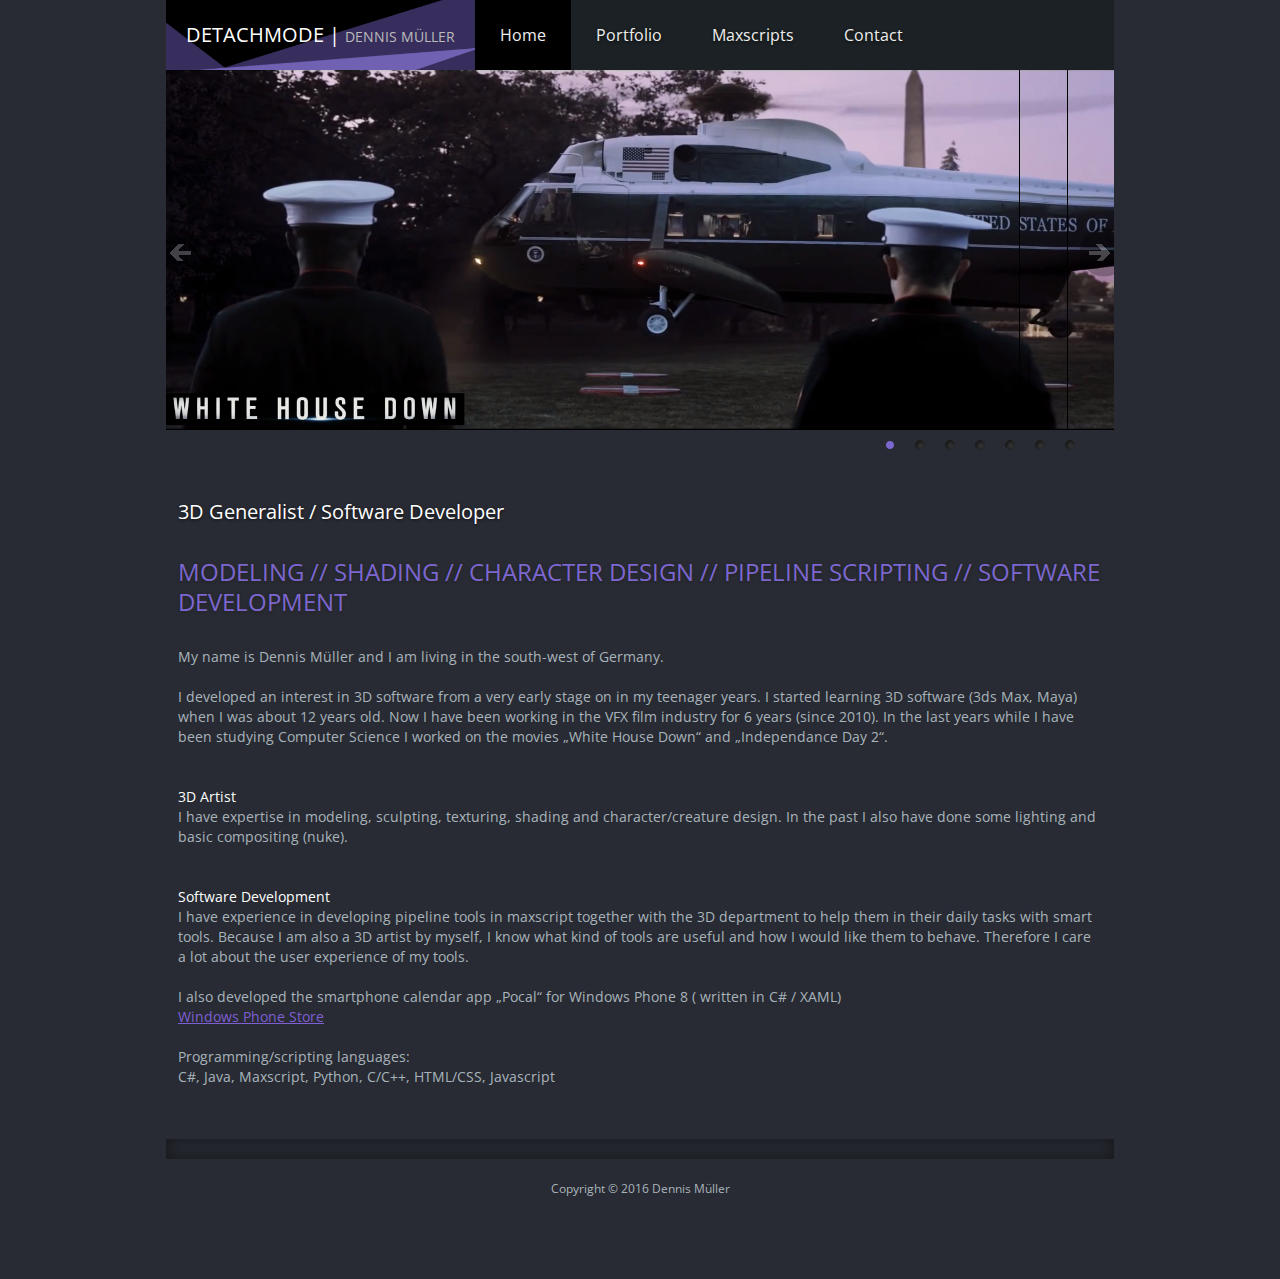
==== index.html @ cc7fb08e "init" ====
<!DOCTYPE html PUBLIC "-//W3C//DTD XHTML 1.0 Transitional//EN" "http://www.w3.org/TR/xhtml1/DTD/xhtml1-transitional.dtd">
<html xmlns="http://www.w3.org/1999/xhtml">
<head>
	<title>Detachmode</title>
	<meta http-equiv="content-type" content="text/html; charset=utf-8" />
	<meta http-equiv="imagetoolbar" content="no" />
	<meta name="keywords" content="VFX, 3DArtist, 3D, Zbrush" />
	<meta name="description" content="Portfolio Dennis Müller" />
	<style type="text/css">
	* { margin: 0; outline: none; }


	</style>

	<!-- sliderman.js -->
	<script type="text/javascript" src="js/sliderman.1.3.7.js"></script>
	<link rel="stylesheet" type="text/css" href="css/mystyle.css" />
	<link href='http://fonts.googleapis.com/css?family=Open+Sans:400,300' rel='stylesheet' type='text/css'>
	<!-- /sliderman.js -->
	<body>
		<div id="wrapper">
			<div id="menuleiste">
				<div id="logo">
					<br>DETACHMODE |
					<span style="color:#bbb ;font-size:70%">DENNIS MÜLLER</span>
				</div>
				<a href="index.html"><div id="menu" class="currentMenu" >Home </div></a>
				<a href="gallery.html"><div id="menu">Portfolio</div></a>
				<a href="maxscript.html"><div id="menu">Maxscripts </div></a>
				<a href="about.html"><div id="menu">Contact</div></a>
			</div>
				<div id="slider_container_2" >
					<div id="SliderName_2" class="SliderName_2">
						<img src="img/1.jpg" width="791" height="363" alt="Demo2 first" title="Demo2 first" usemap="#img1map" />
						<map name="img1map">
							<area href="#img1map-area1" shape="rect" coords="100,100,200,200" />
							<area href="#img1map-area2" shape="rect" coords="300,100,400,200" />
						</map>
						<div class="SliderName_2Description">Featured model: <strong>temp</strong></div>
						<img src="img/2.jpg" width="791" height="363" alt="Demo2 second" title="Demo2 second" />
						<div class="SliderName_2Description">Featured model: <strong>temp</strong></div>
						<img src="img/SideDark.jpg" width="791" height="363" alt="Demo2 third" title="Demo2 third" />
						<div class="SliderName_2Description">Featured model: <strong>temp</strong></div>
						<img src="img/manouBabyBanner.jpg" width="791" height="363" alt="Demo2 third" title="Demo2 third" />
						<div class="SliderName_2Description">Featured model: <strong>temp</strong></div>
						<img src="img/4.jpg" width="791" height="363" alt="Demo2 fourth" title="Demo2 fourth" />
						<div class="SliderName_2Description">Featured model: <strong>temp</strong></div>
						<img src="img/5.jpg" width="791" height="363" alt="Demo2 fourth" title="Demo2 fourth" />
						<div class="SliderName_2Description">Featured model: <strong>temp</strong></div>
						<img src="img/6.jpg" width="791" height="363" alt="Demo2 fourth" title="Demo2 fourth" />
						<div class="SliderName_2Description">Featured model: <strong>temp</strong></div>
					</div>
					<div class="c"></div>
					<div class="c"></div>
					<div id="SliderNameNavigation_2"></div>

					<script type="text/javascript">


					effectsDemo2 = 'blinds,fade';
					var demoSlider_2 = Sliderman.slider({container: 'SliderName_2', width: 948, height: 360, effects: effectsDemo2,
					display: {
						autoplay: 3000,
						loading: {background: '#000000', opacity: 0.5, image: 'img/loading.gif'},
						buttons: {hide: false, opacity: 1, prev: {className: 'SliderNamePrev_2', label: ''}, next: {className: 'SliderNameNext_2', label: ''}},

						navigation: {container: 'SliderNameNavigation_2', label: '<img src="img/clear.gif" />'}
					}
				});
				</script>
			<!-- </div> -->
		</div>

		<!-- <div id="wrapper"> -->
		<!-- <br/> -->
		<!-- <hr> -->
		<div class="textPadding">

			<h1>3D Generalist / Software Developer</h1>


			<br/>



			<h2>MODELING // SHADING // CHARACTER DESIGN // PIPELINE SCRIPTING // SOFTWARE DEVELOPMENT</h2>
			<p>
			</br>
			My name is  Dennis Müller and I am living in the south-west of Germany.</br></br>
			I developed an interest in 3D software from a very early stage on in my teenager years. I started learning 3D software (3ds Max, Maya) when I was about 12 years old.
			Now I have been working in the VFX film industry for 6 years (since 2010).
			In the last years while I have been studying Computer Science I worked on the movies „White House Down“ and „Independance Day 2“.

		</br>
	</br>
	<p style="color:#fff" ></br>
		3D Artist
	</p  >

	I have expertise in modeling, sculpting, texturing, shading and character/creature design.
	In the past I also have done some lighting and basic compositing (nuke).

</br></br>
<p style="color:#fff" ></br>
	Software Development
</p  >

I have experience in developing pipeline tools in maxscript together with the 3D department to help them in their
daily tasks with smart tools. Because I am also a 3D artist by myself,
I know what kind of tools are useful and how I would like them to behave.
Therefore I care a lot about the user experience of my tools.
</br></br>
I also developed the smartphone calendar app „Pocal“ for Windows Phone 8 ( written in C# / XAML) <br/>
<a href="https://www.microsoft.com/en-us/store/apps/pocal/9nblgggzjg6n">Windows Phone Store</a>
</br></br>
Programming/scripting languages:</br>
C#, Java, Maxscript, Python, C/C++, HTML/CSS, Javascript
</br></br>
</p>
</div>






<br>
<div >
	<hr>
	</br>
	<div id="copyright">Copyright © 2016 Dennis Müller</div>
	</br></br></br></br>
</div>


</div>
</body>
</html>
---- css/mystyle.css ----
*{
	margin: 0 auto;
}
body {

	background-color: #282b33;
	color: #a8b4bb;
	font-family:Open Sans;
	font-size:14px;
	line-height: 20px;
}


a{
	color: #7e5fd4;
}



.c {
	clear: both;
}
.d {

	clear: both;
	padding: 20px 20px 10px 60px;
}

.floatImage{
	float: right;
	height: 400px;
	padding: 6px;

}

hr {
	clear: both;
	height: 20px;
	border: 0; box-shadow:
	inset 0 0px 18px 0px rgba(0,0,0,0.5);
}


h1 {
	padding: 30px 10px 5px 0px;
	font-size: 20px;

	font-weight: normal;
	color: #fff;
	text-shadow: 0 1px 3px #111;
}

h2 {
	padding: 10px 0 10px 0;
	font-size: 24px;
	font-weight: normal;
	line-height: 30px;

	color: #7c67d0;
	text-shadow: 0 1px 3px #222222;
}

#wrapper {
	position:relative;
	margin: 0 auto;
	/*padding: 0 0px 40px 0px;*/
	width: 948px;
	/*top:10px;*/

}

.textPadding{
	padding: 12px;
}

#header {
	margin: 0 auto;
	background:#1b2124;

	position:relative;

}
#logo{
	background: url(../img/logoBG.png) no-repeat;
background-size:100% auto;

	height: 60px;
	position:relative ;
	float: left;

	/*padding-left: 200px;*/
	padding: 5px 20px ;
	font-size: 20px;

	font-weight: normal;
	/*background:#1b2124;*/
	color: #fff;
	/*text-shadow: 0 1px 3px #111;*/
}

#menuleiste{
	/*float:left;*/
	/*background: #5c40aa;*/
	position:relative;
	background:#1b2124;

	/*height:30px;*/
	height:70px;
}

#menu{

	float:left;
	text-align:center;
	text-shadow: 0 1px 3px #111;
	color: #eee;
	position:relative;

	/*left:250px;*/
	/*width:130px;*/
	height:60px;
	font-size:16px;
	line-height:60px;
	padding: 5px 25px 5px 25px;

}

.currentMenu{
	background:#000;
}
#menu:hover{

	background:#4b1194;
}




#slider_container_2 {

	/*width:948px;*/

}
#slider_container_3
{
	background:#1b2124;

}

/* SLIDER */
.SliderName_2 {
	position:relative;
	background-color:#000;
	float:left;
	overflow: hidden;
}

.SliderNamePrev_2 {
	background: url(../img/left.png) no-repeat left center;

	width: 50px;
	height: 363px;
	display: block;
	position: absolute;
	top: 0;
	left: 0;
	text-decoration: none;
}

.SliderNameNext_2 {
	background: url(../img/right.png) no-repeat right center;
	width: 50px;
	height: 363px;
	display: block;
	position: absolute;
	top: 0;
	right: 0;
	text-decoration: none;
}

.SliderName_2Description {

	/*padding: 10px;*/
	font-family: Tahoma,Arial,Helvetica;
	font-size: 14px;
	/*line-height: 30px;*/
	letter-spacing: 1px;
	text-align: center;
	color: #ffffff;
	text-shadow: 0 1px 3px #000000;
}

/* DIV der Navigation*/
#SliderNameNavigation_2 {
	margin: 0;
	padding: 10px 0 0 0;
	height: 20px;



	text-align:center;
	overflow-y: hidden;

	position:relative;
	/*top:10px;*/
	z-index:2;
}


#SliderNameNavigation_2 a:link, #SliderNameNavigation_2 a:active, #SliderNameNavigation_2 a:visited, #SliderNameNavigation_2 a:hover{
	margin: 0;
	padding: 0;
	font-size: 0;
	line-height: 0;
	text-decoration: none;
}

/* Bild der Navigation */
#SliderNameNavigation_2 a img
{
	position:relative;

	top:0px;
	left: 340px;
	border: none;
	width: 30px;
	height: 10px;
	background: url(../img/bullet.png) no-repeat center center;




}

#SliderNameNavigation_2 a.active img
{
	background: url(../img/bullet_active.png) no-repeat center center;

}

#copyright {
	position:relative;
	font-size:12px;
	/*text-align: right;*/
	/*padding-left: 490px;*/
	text-align:center

}
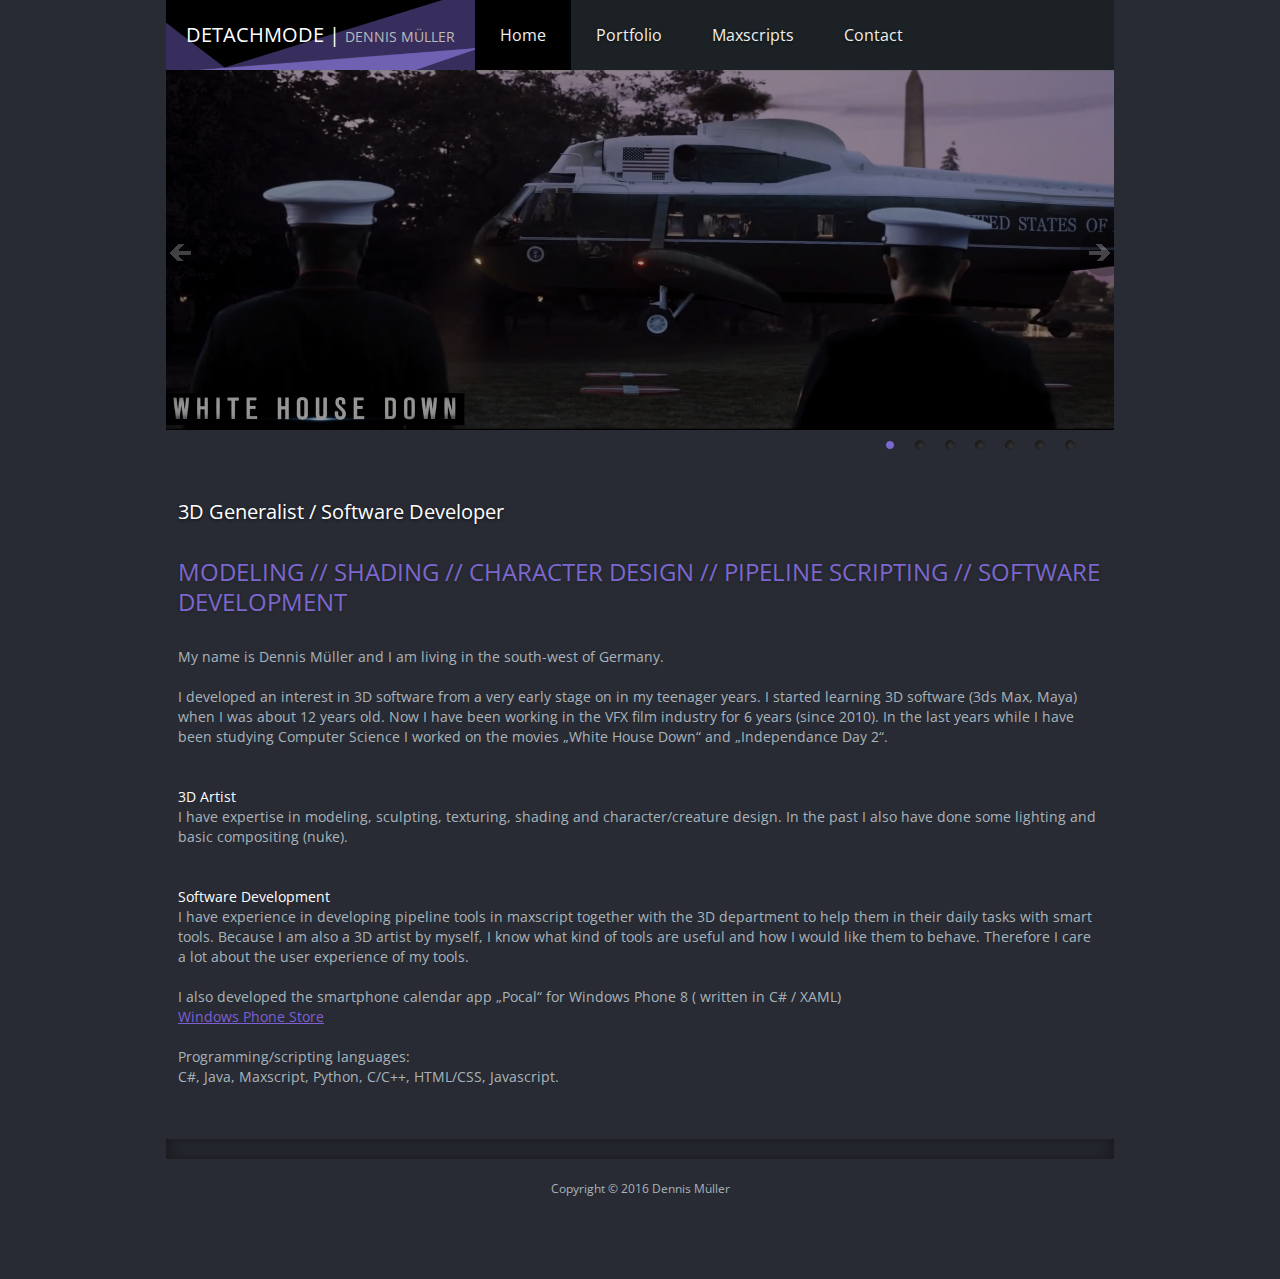
==== commit 02a17cda: "Update index.html" ====
--- a/index.html
+++ b/index.html
@@ -114,7 +114,7 @@
 <a href="https://www.microsoft.com/en-us/store/apps/pocal/9nblgggzjg6n">Windows Phone Store</a>
 </br></br>
 Programming/scripting languages:</br>
-C#, Java, Maxscript, Python, C/C++, HTML/CSS, Javascript
+C#, Java, Maxscript, Python, C/C++, HTML/CSS, Javascript.
 </br></br>
 </p>
 </div>
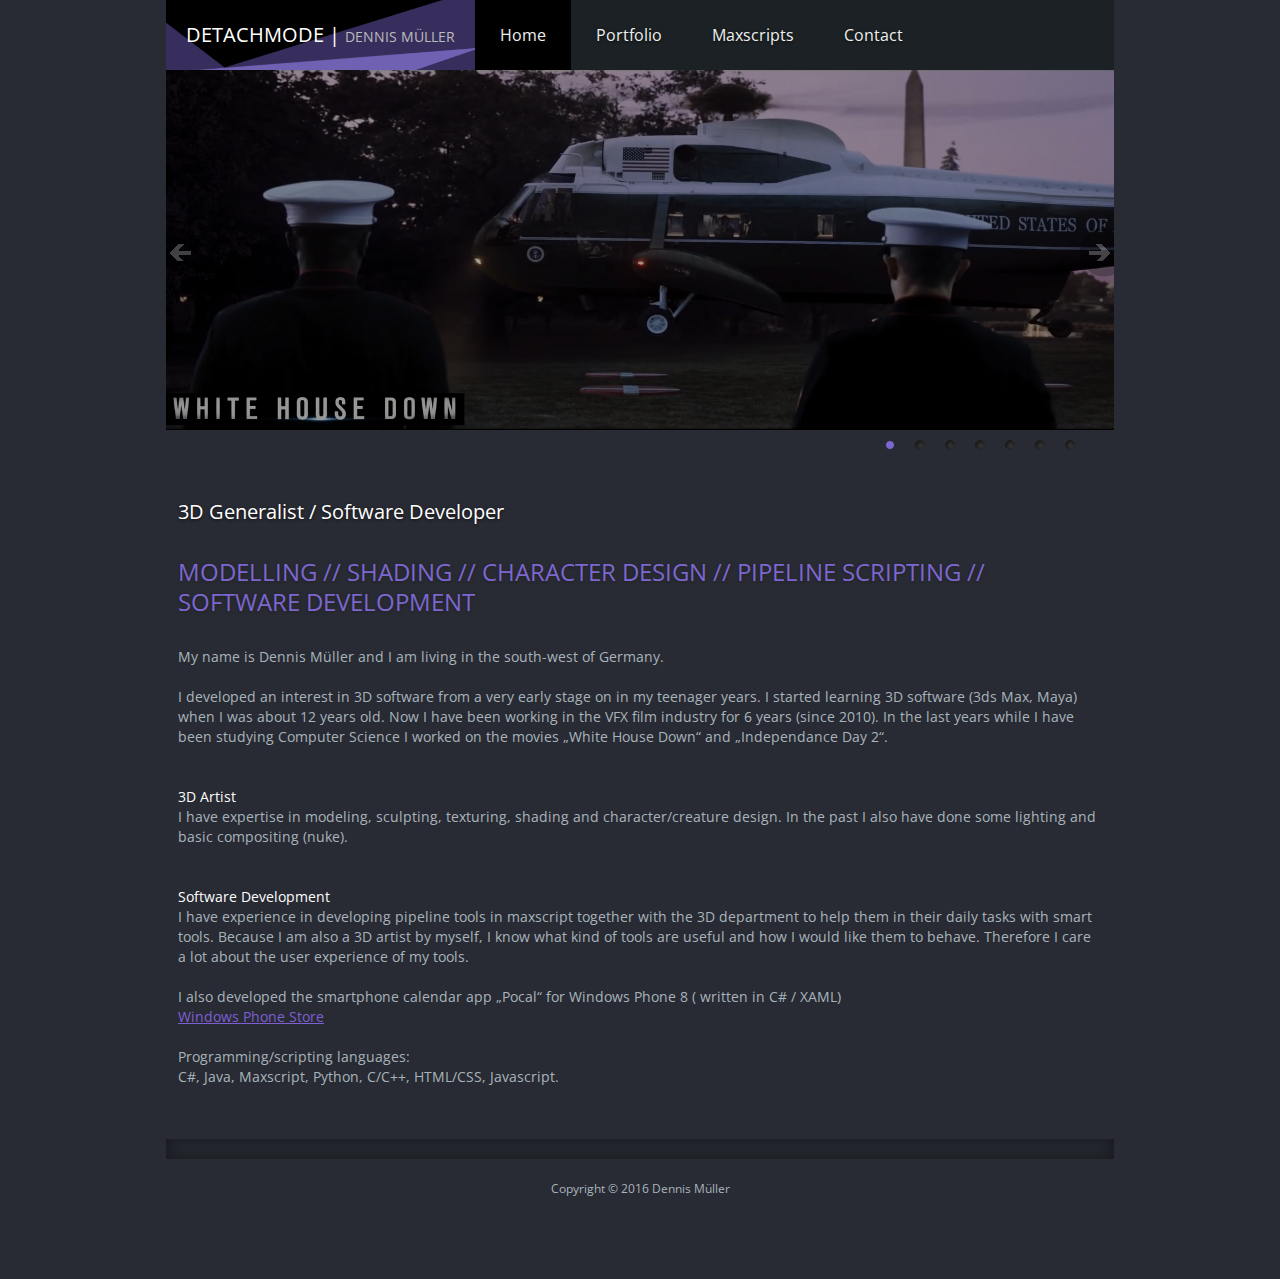
==== commit e7fea83c: "Update index.html" ====
--- a/index.html
+++ b/index.html
@@ -83,7 +83,7 @@
 
 
 
-			<h2>MODELING // SHADING // CHARACTER DESIGN // PIPELINE SCRIPTING // SOFTWARE DEVELOPMENT</h2>
+			<h2>MODELLING // SHADING // CHARACTER DESIGN // PIPELINE SCRIPTING // SOFTWARE DEVELOPMENT</h2>
 			<p>
 			</br>
 			My name is  Dennis Müller and I am living in the south-west of Germany.</br></br>
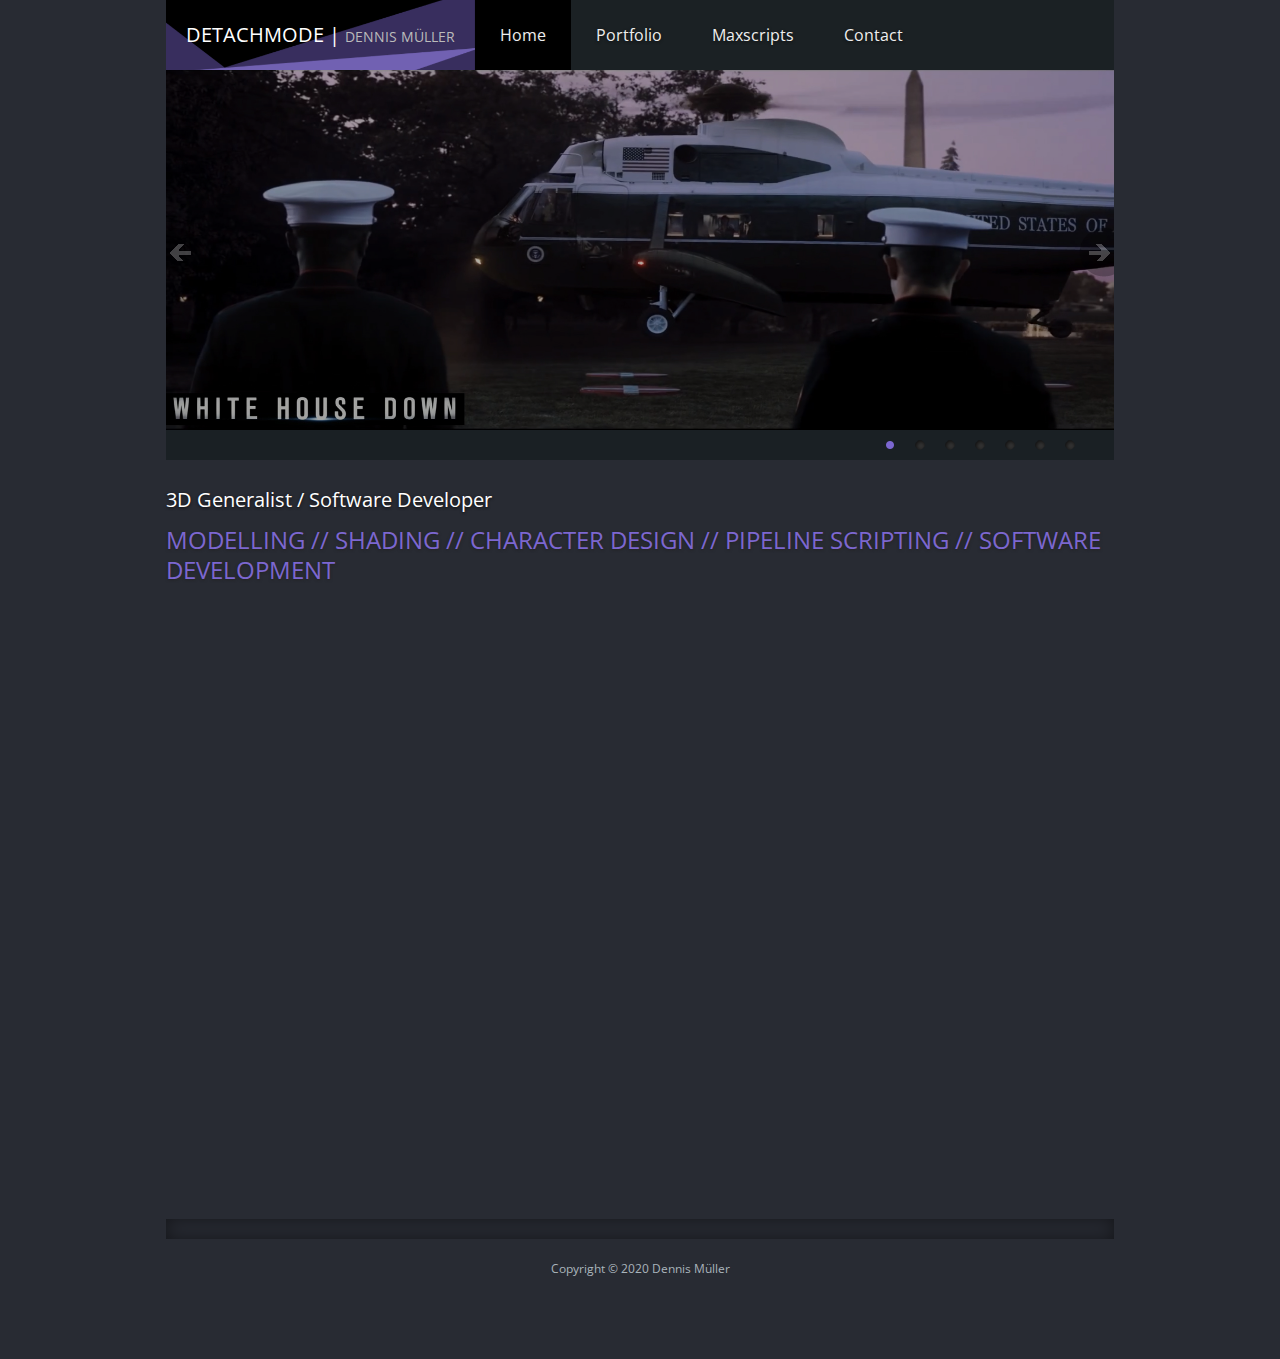
==== commit 7821655b: "update index.html and add yt showreel 2019" ====
--- a/index.html
+++ b/index.html
@@ -31,6 +31,9 @@
 			</div>
 				<div id="slider_container_2" >
 					<div id="SliderName_2" class="SliderName_2">
+						
+
+						
 						<img src="img/1.jpg" width="791" height="363" alt="Demo2 first" title="Demo2 first" usemap="#img1map" />
 						<map name="img1map">
 							<area href="#img1map-area1" shape="rect" coords="100,100,200,200" />
@@ -52,7 +55,7 @@
 					</div>
 					<div class="c"></div>
 					<div class="c"></div>
-					<div id="SliderNameNavigation_2"></div>
+					<div id="SliderNameNavigation_2" style="background: #1a2024;"></div>
 
 					<script type="text/javascript">
 
@@ -70,51 +73,18 @@
 				</script>
 			<!-- </div> -->
 		</div>
+		<h1>3D Generalist / Software Developer</h1>
+		<h2>MODELLING // SHADING // CHARACTER DESIGN // PIPELINE SCRIPTING // SOFTWARE DEVELOPMENT</h2>
+
+		<iframe width="948" height="540" src="https://www.youtube.com/embed/S3s1KL27AsE" frameborder="0" allow="accelerometer; autoplay; encrypted-media; gyroscope; picture-in-picture" allowfullscreen></iframe>
+
 
 		<!-- <div id="wrapper"> -->
 		<!-- <br/> -->
 		<!-- <hr> -->
 		<div class="textPadding">
 
-			<h1>3D Generalist / Software Developer</h1>
 
-
-			<br/>
-
-
-
-			<h2>MODELLING // SHADING // CHARACTER DESIGN // PIPELINE SCRIPTING // SOFTWARE DEVELOPMENT</h2>
-			<p>
-			</br>
-			My name is  Dennis Müller and I am living in the south-west of Germany.</br></br>
-			I developed an interest in 3D software from a very early stage on in my teenager years. I started learning 3D software (3ds Max, Maya) when I was about 12 years old.
-			Now I have been working in the VFX film industry for 6 years (since 2010).
-			In the last years while I have been studying Computer Science I worked on the movies „White House Down“ and „Independance Day 2“.
-
-		</br>
-	</br>
-	<p style="color:#fff" ></br>
-		3D Artist
-	</p  >
-
-	I have expertise in modeling, sculpting, texturing, shading and character/creature design.
-	In the past I also have done some lighting and basic compositing (nuke).
-
-</br></br>
-<p style="color:#fff" ></br>
-	Software Development
-</p  >
-
-I have experience in developing pipeline tools in maxscript together with the 3D department to help them in their
-daily tasks with smart tools. Because I am also a 3D artist by myself,
-I know what kind of tools are useful and how I would like them to behave.
-Therefore I care a lot about the user experience of my tools.
-</br></br>
-I also developed the smartphone calendar app „Pocal“ for Windows Phone 8 ( written in C# / XAML) <br/>
-<a href="https://www.microsoft.com/en-us/store/apps/pocal/9nblgggzjg6n">Windows Phone Store</a>
-</br></br>
-Programming/scripting languages:</br>
-C#, Java, Maxscript, Python, C/C++, HTML/CSS, Javascript.
 </br></br>
 </p>
 </div>
@@ -128,7 +98,7 @@
 <div >
 	<hr>
 	</br>
-	<div id="copyright">Copyright © 2016 Dennis Müller</div>
+	<div id="copyright">Copyright © 2020 Dennis Müller</div>
 	</br></br></br></br>
 </div>
 
